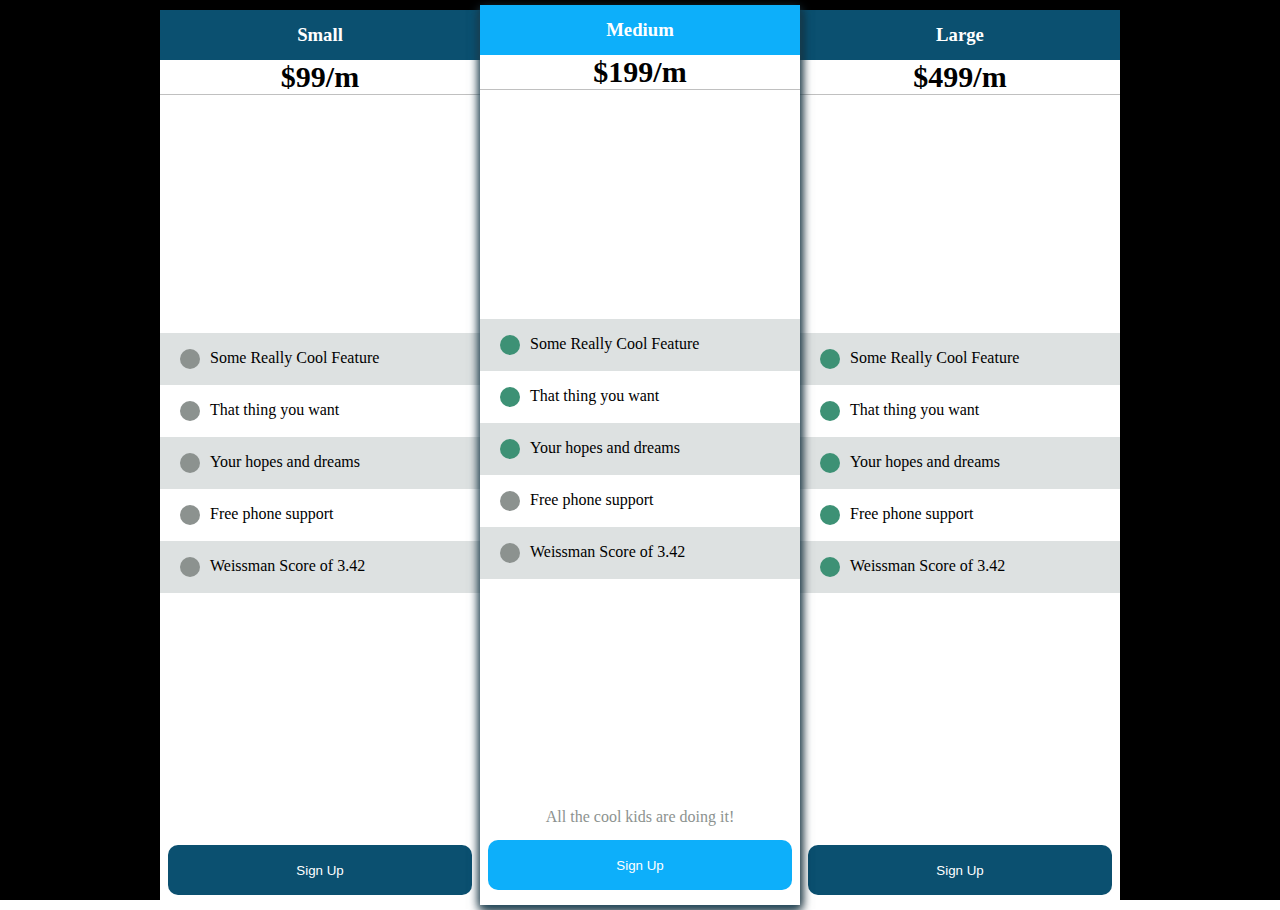
==== html/pricing-page.html @ 868c3a0d "newly updated" ====
<!DOCTYPE html>
<html lang="en">
    <head>
        <title>Pricing</title>
        <meta charset="UTF-8">
        <meta name="viewport" content="width=device-width, initial-scale=1">
        <link href="../css/pricing-page.css" rel="stylesheet">
        <link rel="stylesheet" href="../fontawesome-free-6.5.1-web/css/all.css">
    </head>
    <body>
        <main>
            <section class="pricing">
                <div class="plan">
                    <h3>Small</h3>
                    <div class="price">$99/m</div>
                    <ul class="features">
                        <li class="feature">
                            <i class="fas fa-check gray"></i>
                            <p>Some Really Cool Feature</p>
                        </li>
                        <li class="feature">
                            <i class="fas fa-check gray"></i>
                            <p>That thing you want</p>
                        </li>
                        <li class="feature">
                            <i class="fas fa-check gray"></i>
                            <p>Your hopes and dreams</p>
                        </li class="feature">
                        <li class="feature">
                            <i class="fas fa-check gray"></i>
                            <p>Free phone support</p>
                        </li>
                        <li class="feature">
                            <i class="fas fa-check gray"></i>
                            <p>Weissman Score of 3.42</p>
                        </li>
                    </ul>
                    <button>Sign Up</button>
                </div>
                <div class="plan">
                    <h3>Medium</h3>
                    <div class="price">$199/m</div>
                    <ul class="features">
                        <li class="feature">
                            <i class="fas fa-check green"></i>
                            <p>Some Really Cool Feature</p>
                        </li>
                        <li class="feature">
                            <i class="fas fa-check green"></i>
                            <p>That thing you want</p>
                        </li>
                        <li class="feature">
                            <i class="fas fa-check green"></i>
                            <p>Your hopes and dreams</p>
                        </li class="feature">
                        <li class="feature">
                            <i class="fas fa-check gray"></i>
                            <p>Free phone support</p>
                        </li>
                        <li class="feature">
                            <i class="fas fa-check gray"></i>
                            <p>Weissman Score of 3.42</p>
                        </li>
                    </ul>
                    <p class="info">
                        All the cool kids are doing it!
                    </p>
                    <button>Sign Up</button>
                </div>
                <div class="plan">
                    <h3>Large</h3>
                    <div class="price">$499/m</div>
                    <ul class="features">
                        <li class="feature">
                            <i class="fas fa-check green"></i>
                            <p>Some Really Cool Feature</p>
                        </li>
                        <li class="feature">
                            <i class="fas fa-check green"></i>
                            <p>That thing you want</p>
                        </li>
                        <li class="feature">
                            <i class="fas fa-check green"></i>
                            <p>Your hopes and dreams</p>
                        </li class="feature">
                        <li class="feature">
                            <i class="fas fa-check green"></i>
                            <p>Free phone support</p>
                        </li>
                        <li class="feature">
                            <i class="fas fa-check green"></i>
                            <p>Weissman Score of 3.42</p>
                        </li>
                    </ul>
                    <button>Sign Up</button>
                </div>
            </section>
        </main>
    </body>
</html>
---- css/pricing-page.css ----
*{
    margin: 0;
    padding: 0;
    box-sizing: border-box;
    outline: none;
    text-decoration: none;
    list-style: none;
}

html,body{
    height: 100%;
}

main{
    background-color: #000000;
    padding: .3rem;

}

.pricing{
    display: flex;
    flex-direction: column;
    gap: 10px;
    height: 100%;
}

.plan{
    min-height: 100vh;
    margin-bottom: 1rem;
    display: flex;
    flex-direction: column;
    transition: all 0.55s ease-in-out;
    background: #fff;
    
}


.plan h3, button{
    flex: 0 0 50px;
    display: flex;
    align-items: center;
    justify-content: center;
    color: #fff;
    background-color: rgb(11, 80, 112);
}

.plan:nth-child(2) h3,.plan:nth-child(2) button{
    background-color: rgb(13, 175, 250);
}

.plan:nth-child(2){
    z-index: 2;
    box-shadow: 0 4px 10px rgb(40, 87, 109),1px 4px 10px rgb(0, 0, 0);
}

.price{
    flex: 0 0 10px;
    background-color: #fff;
    display: flex;
    align-items: center;
    justify-content: center;
    font-weight: 800;
    font-size: 30px;
}

.features{
    flex: 1 1 0px;
    background-color: #fff;
    width: 100%;
    display: flex;
    flex-direction: column;
    flex-wrap: wrap;
    justify-content: center;
    align-items: flex-start;
    border-top: 1px solid silver;
}

.feature{
    padding: 1rem 0;
    display: flex;
    width: 100%;
}

.feature:nth-of-type(odd){
    background-color: #ccd1d1a9;
}
.feature i{
    flex: 0 0 auto;
    height: 20px;
    width: 20px;
    border-radius: 50%;
    font-size: small;
    display: flex;
    justify-content: center;
    align-items: center;
    margin-left: 20px;
}
.feature p{
    flex: 1 1 0px;
    margin-left: 10px;
}
.green{
    color: #fffdfd;
    background-color: rgb(61, 145, 117);
}

.gray{
    background-color: #8c928f;
    color: #f1f1f1;
}
.plan:hover{
    min-width: max-content;
    z-index: 3;
    transform: translateZ(16px);
    box-shadow: 0 4px 10px rgb(40, 87, 109),1px 4px 10px rgb(0, 0, 0);
}


button{
    margin: .9rem .5rem;
    outline: none;
    border: none;
    cursor: pointer;
    transition: transform 80ms ease;
    border-radius: 10px;
    padding: 0rem;
}
.info{
    color: #8c928f;
    text-align: center;
}
.top-info{
    line-height: 30px;
    text-align: center;
    color: #8c928f;
}
button:active{
    transform: scale(.89);
}


@media screen and (min-width:960px) {
    main{
        display: flex;
        justify-content: center;
        height: 100vh;

    }
    .pricing{
        display: flex;
        flex-direction: row;
        gap: 0;
    }

    .plan{
        width: 320px;
    }

    .plan:nth-of-type(1), .plan:nth-of-type(3){
        margin-top: 5px;
        margin-bottom: 10px;
    }
}
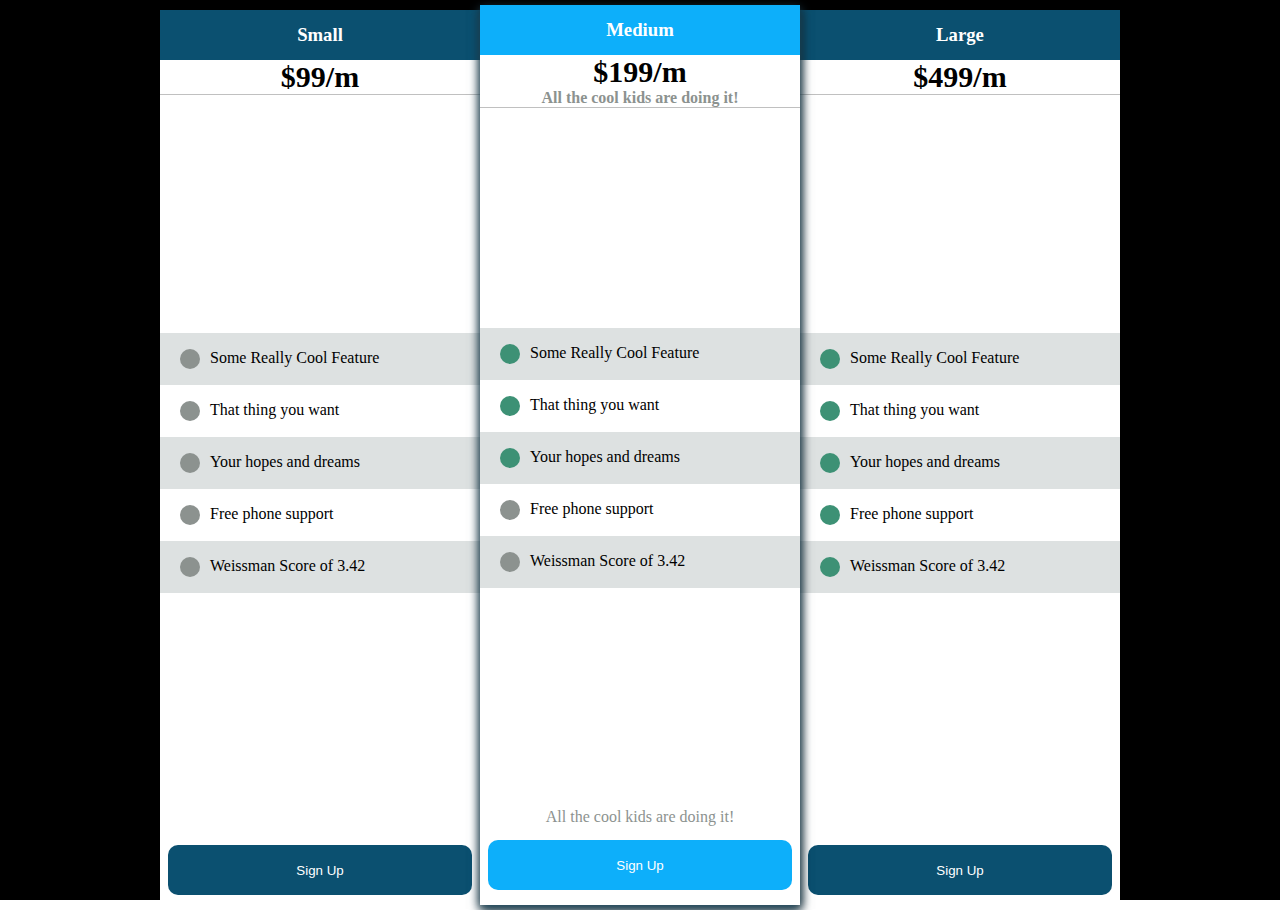
==== commit 2166621f: "form to form modal" ====
--- a/html/pricing-page.html
+++ b/html/pricing-page.html
@@ -39,7 +39,11 @@
                 </div>
                 <div class="plan">
                     <h3>Medium</h3>
-                    <div class="price">$199/m</div>
+                    <div class="price">$199/m
+                        <p class="top-info">
+                            All the cool kids are doing it!
+                        </p>
+                    </div>
                     <ul class="features">
                         <li class="feature">
                             <i class="fas fa-check green"></i>
--- a/css/pricing-page.css
+++ b/css/pricing-page.css
@@ -59,6 +59,7 @@
     display: flex;
     align-items: center;
     justify-content: center;
+    flex-direction: column;
     font-weight: 800;
     font-size: 30px;
 }
@@ -115,7 +116,6 @@
     box-shadow: 0 4px 10px rgb(40, 87, 109),1px 4px 10px rgb(0, 0, 0);
 }
 
-
 button{
     margin: .9rem .5rem;
     outline: none;
@@ -130,7 +130,7 @@
     text-align: center;
 }
 .top-info{
-    line-height: 30px;
+    font-size: medium;
     text-align: center;
     color: #8c928f;
 }
@@ -158,6 +158,6 @@
 
     .plan:nth-of-type(1), .plan:nth-of-type(3){
         margin-top: 5px;
-        margin-bottom: 10px;
+        /* margin-bottom: 10px; */
     }
 }